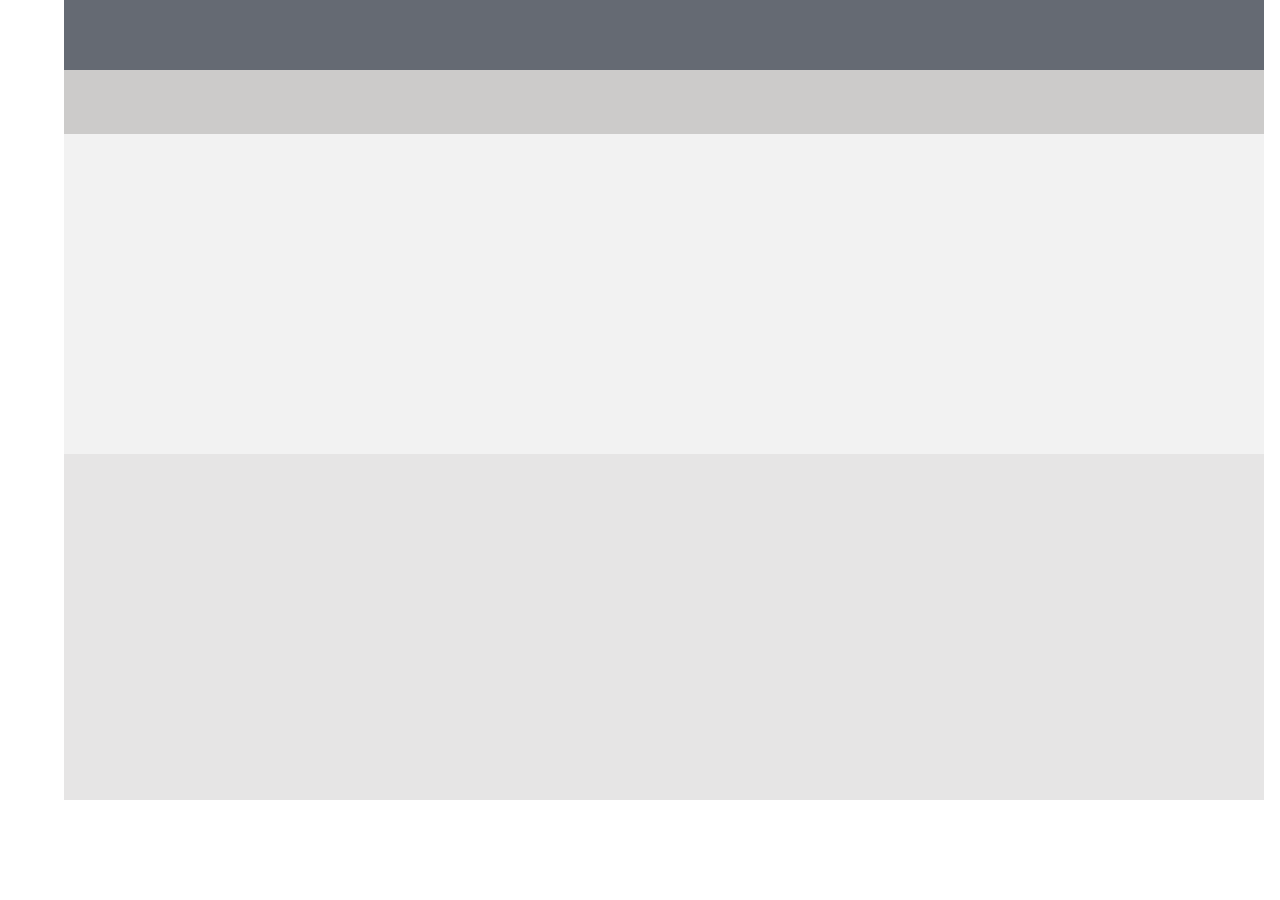
==== segundotrabajoivo/magta.html @ 15a3b130 "arranque definiendo secciones" ====
<!DOCTYPE html>
<html lang="en">
<head>
    <meta charset="UTF-8">
    <meta name="viewport" content="width=device-width, initial-scale=1.0">
    <title>TP2</title>
    <link rel="stylesheet" href="magta.css">
</head>
<main class="cuerpototal">
<main class="cuerpoentero">
<header class="cabeza">

</header>
<section class="seccionarriba">

</section>
<body>
    <section class="primeraseccion">
        
    </section>
</body>
<footer class="pie"></footer>
</main>
</main>
</html>
---- segundotrabajoivo/magta.css ----
* {
    margin: 0;
    padding: 0;
    box-sizing: border-box;
}
.cuerpototal {
    width: 100%;
    height: 100%;
    background-color: white;
    padding-left: 4rem;
    padding-right: 4rem;
}
.cuerpoentero {
    display: flex;
    flex-direction: column;
    background-color: #E6E5E5;
    height: 50rem;
    width: 75rem;   
}
.cabeza {
   background-color: #656A73;
   width: 100%;
   height: 4.4rem; 
}
.seccionarriba {
    background-color: #CCCBCA;
    width: 100%;
    height: 4rem;
}
.primeraseccion {
    background-color: #F2F2F2;
    width: 100%;
    height: 20rem;
}
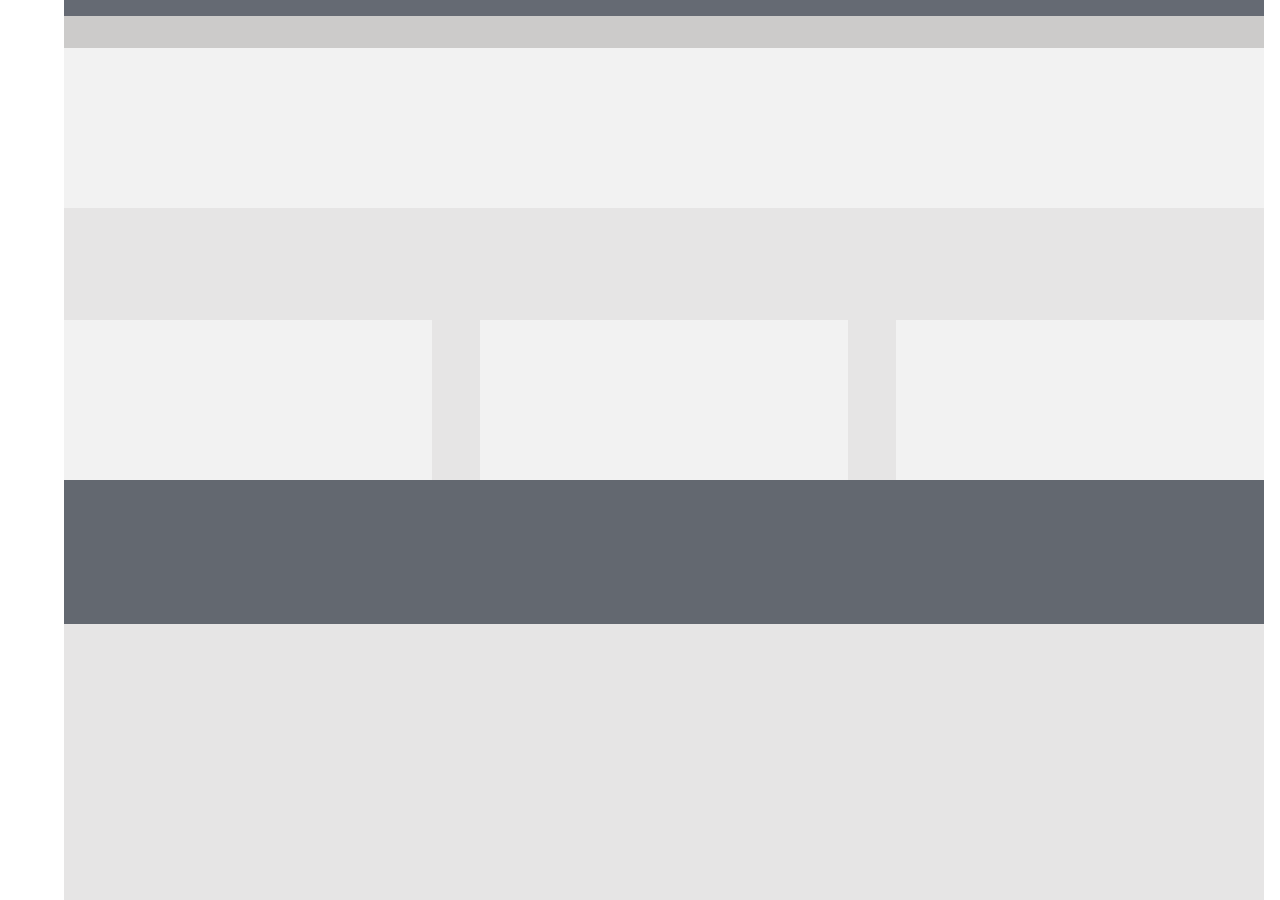
==== commit d2af924e: "tuve que cambiaar los tamaños" ====
--- a/segundotrabajoivo/magta.html
+++ b/segundotrabajoivo/magta.html
@@ -6,7 +6,7 @@
     <title>TP2</title>
     <link rel="stylesheet" href="magta.css">
 </head>
-<main class="cuerpototal">
+<body class="cuerpototal">
 <main class="cuerpoentero">
 <header class="cabeza">
 
@@ -14,12 +14,22 @@
 <section class="seccionarriba">
 
 </section>
-<body>
+<main class="seccionmedia">
     <section class="primeraseccion">
         
     </section>
+</main>
+<main class="seccionbaja">
+
+<article class="articulo"></article>
+<article class="articulo"></article>
+<article class="articulo"></article>
+
+</main>
+
+<footer class="pie">
+
+</footer>
+</main>
 </body>
-<footer class="pie"></footer>
-</main>
-</main>
 </html>
--- a/segundotrabajoivo/magta.css
+++ b/segundotrabajoivo/magta.css
@@ -14,21 +14,47 @@
     display: flex;
     flex-direction: column;
     background-color: #E6E5E5;
-    height: 50rem;
+    height: 100vh;
     width: 75rem;   
 }
 .cabeza {
    background-color: #656A73;
    width: 100%;
-   height: 4.4rem; 
+   height: 1rem; 
 }
 .seccionarriba {
     background-color: #CCCBCA;
     width: 100%;
-    height: 4rem;
+    height: 2rem;
+}
+.seccionmedia {
+    background-color: #E6E5E5;
+    height: 10rem;
+    width: 100%;
+    display: flex;
+    justify-content: center;
+    align-items: center;
 }
 .primeraseccion {
     background-color: #F2F2F2;
     width: 100%;
-    height: 20rem;
+    height: 10rem;
+}
+.seccionbaja {
+    width: 100%;
+    height: 17rem;
+    display: flex;
+    flex-direction: row;
+    align-items: flex-end;
+    justify-content: space-between;
+}
+.articulo {
+    width: 23rem;
+    height: 10rem;
+    background-color: #F2F2F2;
+}
+.pie {
+    background-color: #636870;
+    width: 100%;
+    height: 9rem;
 }
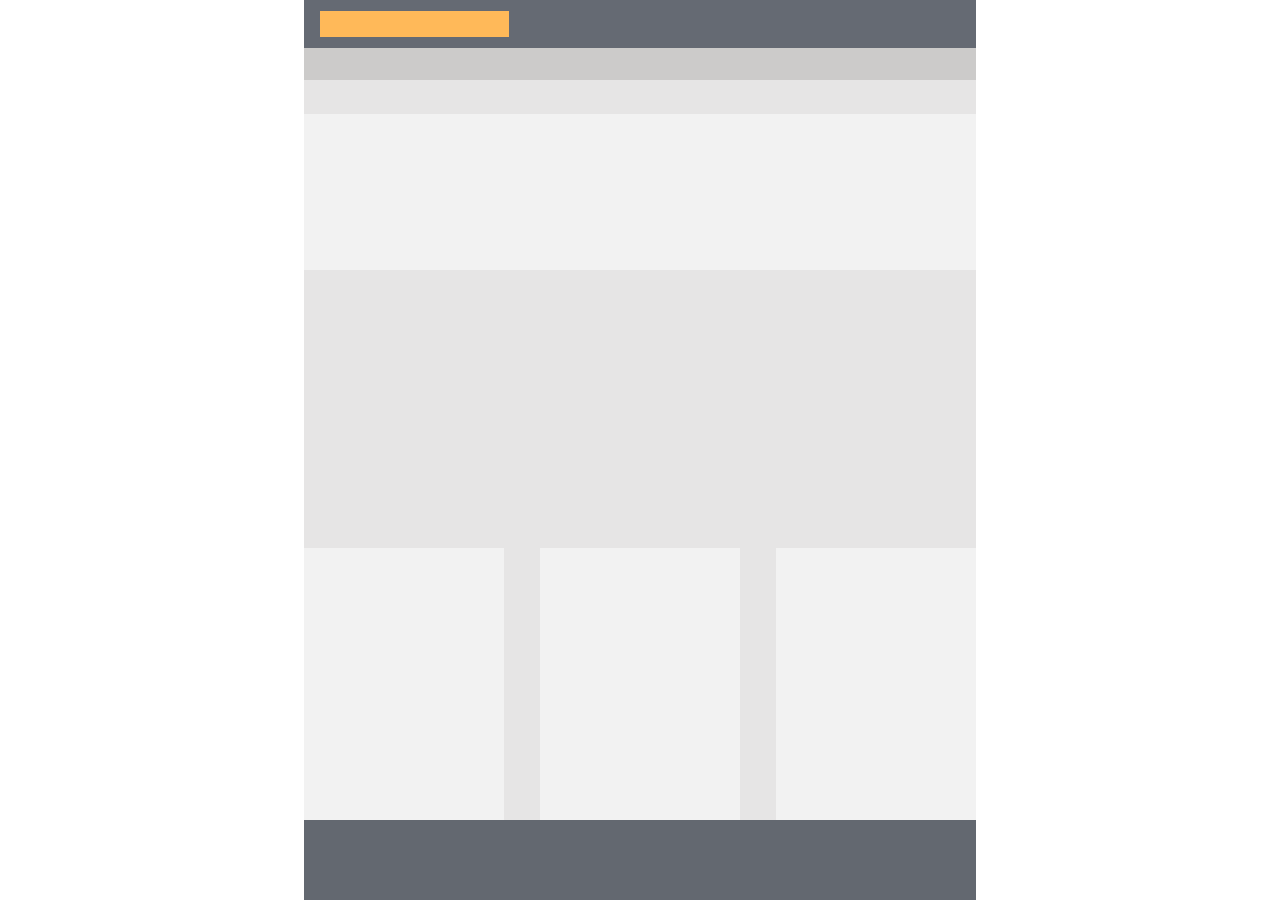
==== commit 416ba118: "arreglé las medidas para que queden bien y comenze con cada cosa que tiene cada box" ====
--- a/segundotrabajoivo/magta.html
+++ b/segundotrabajoivo/magta.html
@@ -9,7 +9,10 @@
 <body class="cuerpototal">
 <main class="cuerpoentero">
 <header class="cabeza">
-
+ <section class="rectangulonaranjahead"></section>
+ <section class="rectanguloblancohead"></section>
+ <section class="rectanguloblancohead"></section>
+ <section class="rectangulonaranjaflaco"></section>
 </header>
 <section class="seccionarriba">
 
--- a/segundotrabajoivo/magta.css
+++ b/segundotrabajoivo/magta.css
@@ -9,18 +9,23 @@
     background-color: white;
     padding-left: 4rem;
     padding-right: 4rem;
+    display: flex;
+    justify-content: center;
 }
 .cuerpoentero {
     display: flex;
     flex-direction: column;
     background-color: #E6E5E5;
     height: 100vh;
-    width: 75rem;   
+    width: 42rem;
+    position: relative;   
 }
 .cabeza {
    background-color: #656A73;
    width: 100%;
-   height: 1rem; 
+   height: 3rem; 
+   display: flex;
+   align-items: center;
 }
 .seccionarriba {
     background-color: #CCCBCA;
@@ -34,27 +39,35 @@
     display: flex;
     justify-content: center;
     align-items: center;
+    position: relative;
 }
 .primeraseccion {
     background-color: #F2F2F2;
     width: 100%;
-    height: 10rem;
+    height: 9.8rem;
+    margin-top: 4rem;
 }
 .seccionbaja {
     width: 100%;
-    height: 17rem;
+    flex: 1;
     display: flex;
     flex-direction: row;
     align-items: flex-end;
     justify-content: space-between;
 }
 .articulo {
-    width: 23rem;
-    height: 10rem;
+    width: 12.5rem;
+    height: 17rem;
     background-color: #F2F2F2;
 }
 .pie {
     background-color: #636870;
     width: 100%;
-    height: 9rem;
+    height: 5rem;
+}
+.rectangulonaranjahead {
+    width: 11.8rem;
+    height: 1.6rem;
+    background-color: #FFB959;
+    margin: 1rem;
 }
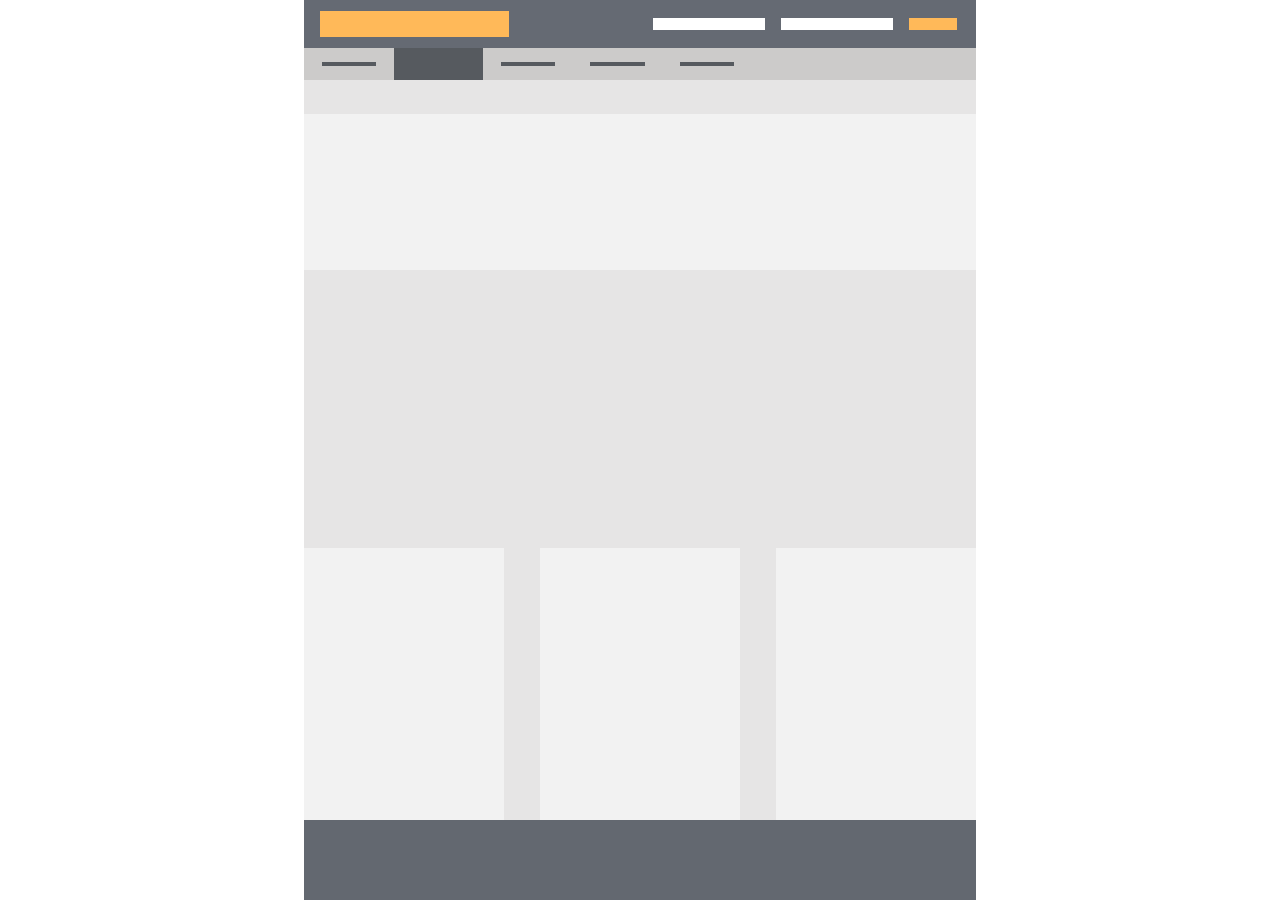
==== commit b02efb4d: "termine seccion arriba" ====
--- a/segundotrabajoivo/magta.html
+++ b/segundotrabajoivo/magta.html
@@ -10,12 +10,26 @@
 <main class="cuerpoentero">
 <header class="cabeza">
  <section class="rectangulonaranjahead"></section>
+ <section class="paraflets">
  <section class="rectanguloblancohead"></section>
  <section class="rectanguloblancohead"></section>
+</section>
  <section class="rectangulonaranjaflaco"></section>
 </header>
 <section class="seccionarriba">
-
+<section class="secciondadlinea">
+    <article class="lineanegra"></article>
+</section>
+<section class="lineausada"></section>
+<section class="secciondadlinea">
+    <article class="lineanegra"></article>
+</section>
+<section class="secciondadlinea">
+    <article class="lineanegra"></article>
+</section>
+<section class="secciondadlinea">
+    <article class="lineanegra"></article>
+</section>
 </section>
 <main class="seccionmedia">
     <section class="primeraseccion">
--- a/segundotrabajoivo/magta.css
+++ b/segundotrabajoivo/magta.css
@@ -26,11 +26,14 @@
    height: 3rem; 
    display: flex;
    align-items: center;
+   gap: 1rem;
+   position: relative;
 }
 .seccionarriba {
     background-color: #CCCBCA;
     width: 100%;
     height: 2rem;
+    display: flex;
 }
 .seccionmedia {
     background-color: #E6E5E5;
@@ -70,4 +73,39 @@
     height: 1.6rem;
     background-color: #FFB959;
     margin: 1rem;
+}
+.rectanguloblancohead {
+    width: 7rem;
+    height: 0.8rem;
+    background-color: white;
+}
+.paraflets {
+    width: 22rem;
+    height: 3rem;
+    display: flex;
+    align-items: center;
+    gap: 1rem;
+    justify-content: flex-end;
+}
+.rectangulonaranjaflaco {
+    width: 3rem;
+    background-color: #FFB959;
+    height: 0.8rem;
+}
+.lineausada {
+    height: 100%;
+    width: 5.6rem;
+    background-color: #565a5f;
+}
+.secciondadlinea {
+    height: 100%;
+    width: 5.6rem;
+    display: flex;
+    align-items: center;
+    justify-content: center;
+}
+.lineanegra {
+    background-color: #565a5f;
+    width: 3.4rem;
+    height: 0.3rem;
 }
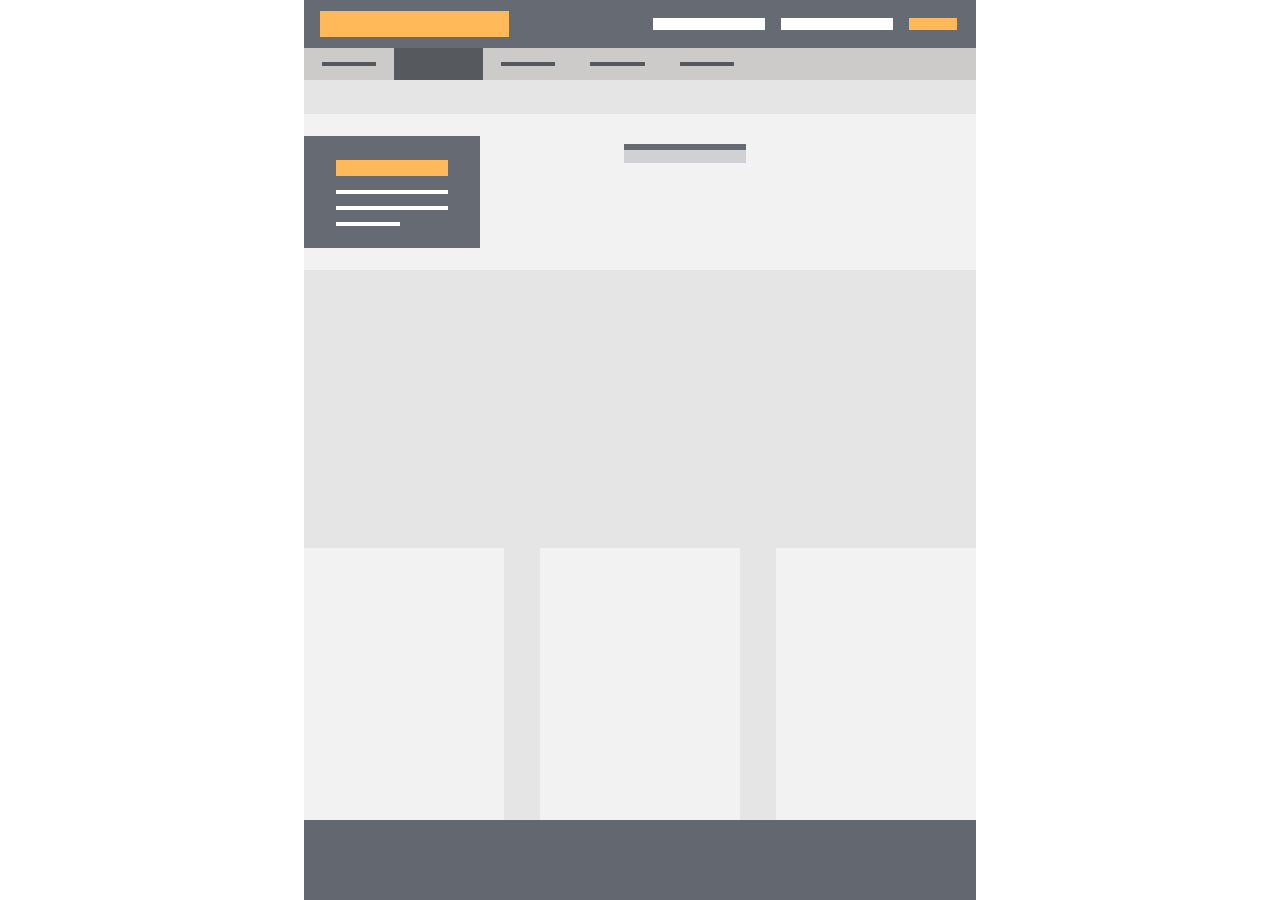
==== commit 8c92ee19: "agregue una banda de cosas" ====
--- a/segundotrabajoivo/magta.html
+++ b/segundotrabajoivo/magta.html
@@ -33,7 +33,22 @@
 </section>
 <main class="seccionmedia">
     <section class="primeraseccion">
-        
+        <section class="cajanegramedio">
+            <article class="rectangulillo"></article>
+            <article class="pele"> </article>
+            <article class="guille"> </article>
+            <article class="pelechica"> </article>
+        </section>
+        <section class="cajaleft">
+            <section class="seccionpadrefirst">
+                <article class="cabezilla"></article>
+                <article class="iguales"></article>
+                <article class="iguales"></article>
+                <article class="noigual"></article>
+            </section>
+            <section class="seccionsecond"></section>
+        </section>
+        <section class="basenegra"></section>
     </section>
 </main>
 <main class="seccionbaja">
--- a/segundotrabajoivo/magta.css
+++ b/segundotrabajoivo/magta.css
@@ -108,4 +108,73 @@
     background-color: #565a5f;
     width: 3.4rem;
     height: 0.3rem;
-}+}
+.primeraseccion{
+    display: flex;
+    flex-direction: row;
+    align-items: center;
+    justify-content: space-between;
+}
+.cajanegramedio {
+    width: 11rem;
+    height: 7rem;
+    background-color: #656A73;
+    display: flex;
+    flex-direction: column;
+    align-items: center;
+    position: relative;
+}
+.rectangulillo {
+    display: flex;
+    flex-direction: column;
+    position: absolute;
+    background-color: #FFB959;
+    width: 7rem;
+    height: 1rem;
+    top: 1.5rem;
+}
+.pele {
+    width: 7rem;
+    height: 0.3rem;
+    background-color: white;
+    position: absolute;
+    top: 3.35rem;
+}  
+.guille {
+    width: 7rem;
+    height: 0.3rem;
+    background-color: white;
+    position: absolute;
+    top: 4.35rem;
+}
+.pelechica {
+    width: 4rem;
+    height: 0.3rem;
+    background-color: white;
+    position: absolute;
+    top: 5.35rem;
+    left: 2rem;
+}
+.cajaleft {
+    position: absolute;
+    left: 20rem;
+    width: 19rem;
+    height: 6rem;
+    display: flex;
+}
+.seccionpadrefirst {
+    display: flex;
+    flex-direction: column;
+    width: 40%;
+    height: 4rem;
+}
+.cabezilla {
+    width: 100%;
+    height: 0.4rem;
+    background-color: #656A73;
+}
+.iguales {
+    width: 100%;
+    height: 0.4rem;
+    background-color: #cfd1d4
+}     
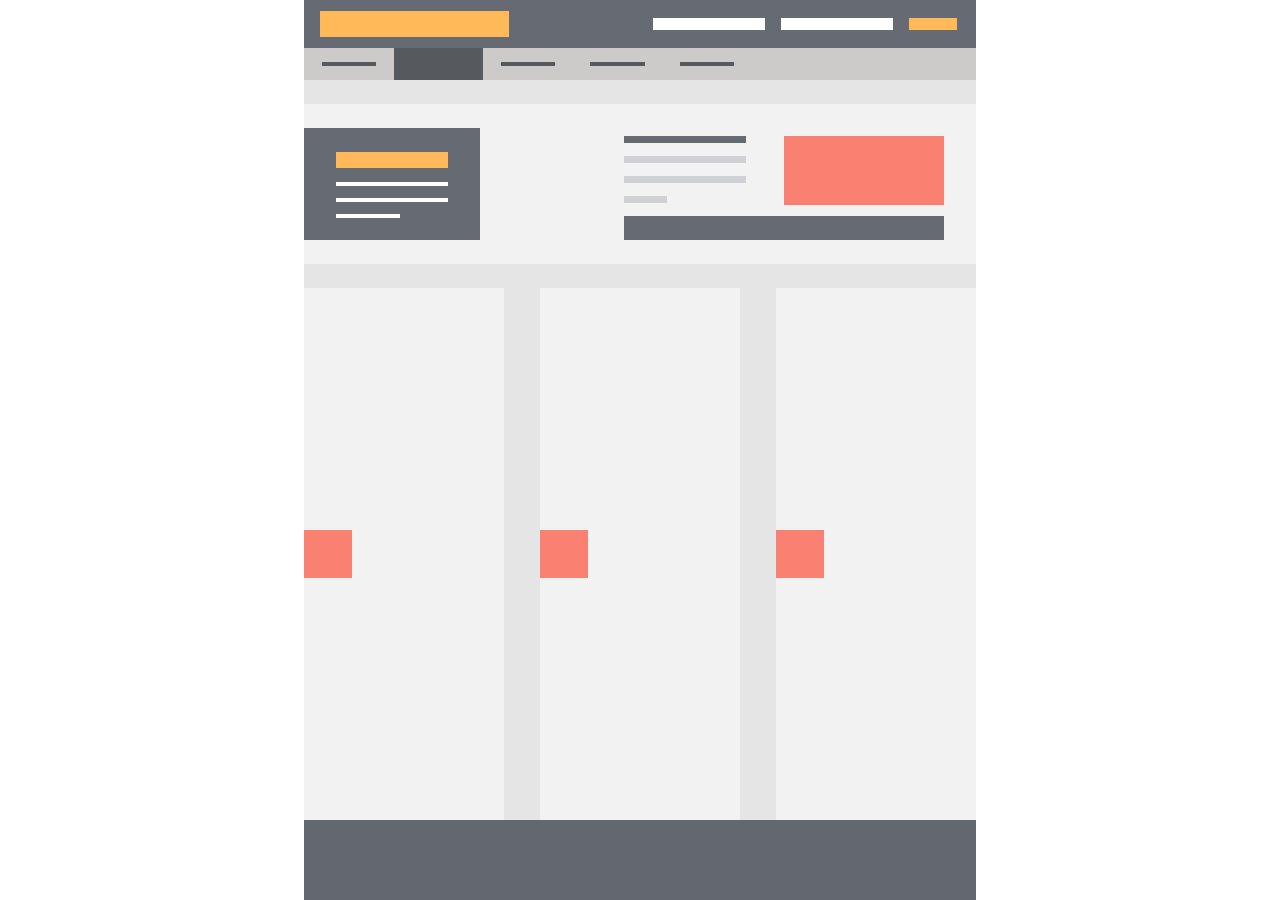
==== commit 345a5e01: "termine toda seccion media, empece con articulos" ====
--- a/segundotrabajoivo/magta.html
+++ b/segundotrabajoivo/magta.html
@@ -53,9 +53,33 @@
 </main>
 <main class="seccionbaja">
 
-<article class="articulo"></article>
-<article class="articulo"></article>
-<article class="articulo"></article>
+<section class="articulo">
+    <section class="elcuadra"></section>
+    <section>
+        <article class="anca"></article>
+        <article class="same"></article>
+        <article class="same"></article>
+        <article class="last"></article>
+    </section>
+</section>
+<section class="articulo">
+    <section class="elcuadra"></section>
+    <section>
+        <article class="anca"></article>
+        <article class="same"></article>
+        <article class="same"></article>
+        <article class="last"></article>
+    </section>
+</section>
+<section class="articulo">
+    <section class="elcuadra"></section>
+    <section>
+        <article class="anca"></article>
+        <article class="same"></article>
+        <article class="same"></article>
+        <article class="last"></article>
+    </section>
+</section>
 
 </main>
 
--- a/segundotrabajoivo/magta.css
+++ b/segundotrabajoivo/magta.css
@@ -2,6 +2,7 @@
     margin: 0;
     padding: 0;
     box-sizing: border-box;
+    flex-shrink: 0;
 }
 .cuerpototal {
     width: 100%;
@@ -19,6 +20,7 @@
     height: 100vh;
     width: 42rem;
     position: relative;   
+    overflow: hidden;
 }
 .cabeza {
    background-color: #656A73;
@@ -37,31 +39,30 @@
 }
 .seccionmedia {
     background-color: #E6E5E5;
-    height: 10rem;
-    width: 100%;
-    display: flex;
-    justify-content: center;
-    align-items: center;
-    position: relative;
+    width: 100%;
+    padding: 1.5rem 0;
 }
 .primeraseccion {
     background-color: #F2F2F2;
     width: 100%;
-    height: 9.8rem;
-    margin-top: 4rem;
+    height: 10rem;
+    display: flex;
+    align-items: center;
+    justify-content: space-between;
+    position: relative;
 }
 .seccionbaja {
-    width: 100%;
-    flex: 1;
-    display: flex;
-    flex-direction: row;
-    align-items: flex-end;
-    justify-content: space-between;
+     width: 100%;
+     flex: 1;                
+     min-height: 0;         
+     display: flex;
+     justify-content: space-between;
 }
 .articulo {
-    width: 12.5rem;
-    height: 17rem;
-    background-color: #F2F2F2;
+     width: 12.5rem;
+     background-color: #F2F2F2;
+     display: flex;
+     align-items: center;
 }
 .pie {
     background-color: #636870;
@@ -114,6 +115,7 @@
     flex-direction: row;
     align-items: center;
     justify-content: space-between;
+    position: relative;
 }
 .cajanegramedio {
     width: 11rem;
@@ -170,11 +172,38 @@
 }
 .cabezilla {
     width: 100%;
-    height: 0.4rem;
+    height: 0.45rem;
     background-color: #656A73;
 }
 .iguales {
     width: 100%;
-    height: 0.4rem;
-    background-color: #cfd1d4
-}     +    height: 0.45rem;
+    background-color: #cfd1d4;
+    margin-top: 0.8rem;
+}
+.noigual {
+    width: 35%;
+    height: 0.45rem;
+    background-color: #cfd1d4;
+    margin-top: 0.8rem;
+}
+.seccionsecond {
+    width: 10rem;
+    height: 72%;
+    background-color: salmon;
+    position: absolute;
+    left: 10rem;
+}
+.basenegra {
+    width: 20rem; 
+    height: 1.5rem;
+    background-color: #656A73;
+    position: absolute;
+    right: 2rem;
+    top: 7rem;
+}
+.elcuadra {
+    width: 3rem;
+    height: 3rem;
+    background-color: salmon;
+}
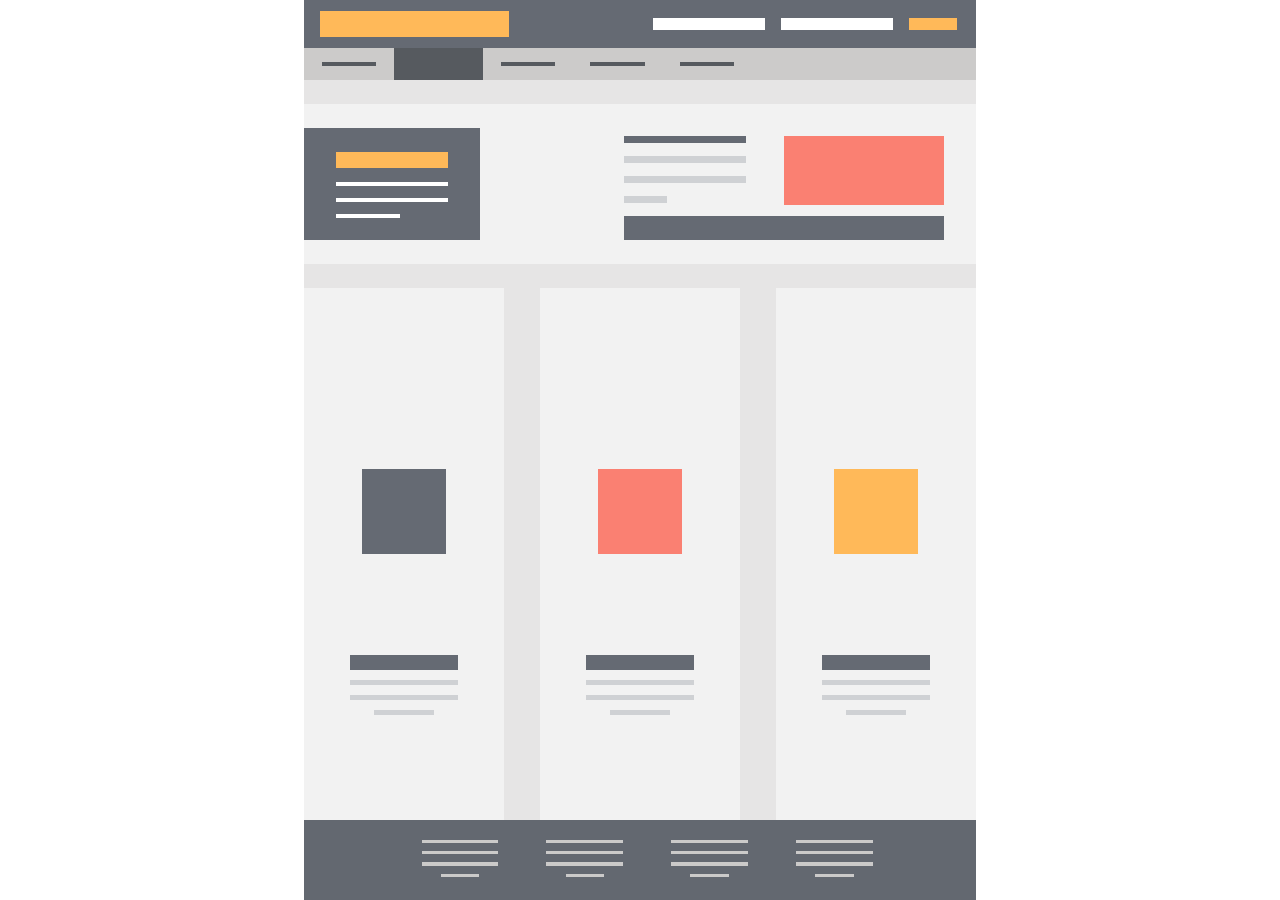
==== commit 16e357ac: "termine el trabajo" ====
--- a/segundotrabajoivo/magta.html
+++ b/segundotrabajoivo/magta.html
@@ -54,37 +54,74 @@
 <main class="seccionbaja">
 
 <section class="articulo">
+    <section class="arriba">
     <section class="elcuadra"></section>
-    <section>
+    </section>
+    <section class="abajo">
+    <section class="xd">
         <article class="anca"></article>
         <article class="same"></article>
         <article class="same"></article>
         <article class="last"></article>
     </section>
+    </section>
 </section>
 <section class="articulo">
-    <section class="elcuadra"></section>
-    <section>
+    <section class="arriba">
+    <section class="elcuadra1"></section>
+    </section>
+    <section class="abajo">
+    <section class="xd">
         <article class="anca"></article>
         <article class="same"></article>
         <article class="same"></article>
         <article class="last"></article>
     </section>
+    </section>
 </section>
 <section class="articulo">
-    <section class="elcuadra"></section>
-    <section>
+    <section class="arriba">
+    <section class="elcuadra2"></section>
+    </section>
+    <section class="abajo">
+    <section class="xd">
         <article class="anca"></article>
         <article class="same"></article>
         <article class="same"></article>
         <article class="last"></article>
+    </section>
     </section>
 </section>
 
 </main>
 
 <footer class="pie">
-
+    <section class="inlcuyeloscuatro">
+ <section class="eltexto">
+    <article class="identicos"></article>
+    <article class="identicos"></article>
+    <article class="identicos"></article>
+    <article class="falla"></article>
+ </section>
+<section class="eltexto">
+    <article class="identicos"></article>
+    <article class="identicos"></article>
+    <article class="identicos"></article>
+    <article class="falla"></article>
+ </section>
+ <section class="eltexto">
+    <article class="identicos"></article>
+    <article class="identicos"></article>
+    <article class="identicos"></article>
+    <article class="falla"></article>
+ </section>
+ <section class="eltexto">
+    <article class="identicos"></article>
+    <article class="identicos"></article>
+    <article class="identicos"></article>
+    <article class="falla"></article>
+ </section>
+ </section>
 </footer>
 </main>
 </body>
--- a/segundotrabajoivo/magta.css
+++ b/segundotrabajoivo/magta.css
@@ -58,152 +58,228 @@
      display: flex;
      justify-content: space-between;
 }
+.rectangulonaranjahead {
+    width: 11.8rem;
+    height: 1.6rem;
+    background-color: #FFB959;
+    margin: 1rem;
+}
+.rectanguloblancohead {
+    width: 7rem;
+    height: 0.8rem;
+    background-color: white;
+}
+.paraflets {
+    width: 22rem;
+    height: 3rem;
+    display: flex;
+    align-items: center;
+    gap: 1rem;
+    justify-content: flex-end;
+}
+.rectangulonaranjaflaco {
+    width: 3rem;
+    background-color: #FFB959;
+    height: 0.8rem;
+}
+.lineausada {
+    height: 100%;
+    width: 5.6rem;
+    background-color: #565a5f;
+}
+.secciondadlinea {
+    height: 100%;
+    width: 5.6rem;
+    display: flex;
+    align-items: center;
+    justify-content: center;
+}
+.lineanegra {
+    background-color: #565a5f;
+    width: 3.4rem;
+    height: 0.3rem;
+}
+.primeraseccion{
+    display: flex;
+    flex-direction: row;
+    align-items: center;
+    justify-content: space-between;
+    position: relative;
+}
+.cajanegramedio {
+    width: 11rem;
+    height: 7rem;
+    background-color: #656A73;
+    display: flex;
+    flex-direction: column;
+    align-items: center;
+    position: relative;
+}
+.rectangulillo {
+    display: flex;
+    flex-direction: column;
+    position: absolute;
+    background-color: #FFB959;
+    width: 7rem;
+    height: 1rem;
+    top: 1.5rem;
+}
+.pele {
+    width: 7rem;
+    height: 0.3rem;
+    background-color: white;
+    position: absolute;
+    top: 3.35rem;
+}  
+.guille {
+    width: 7rem;
+    height: 0.3rem;
+    background-color: white;
+    position: absolute;
+    top: 4.35rem;
+}
+.pelechica {
+    width: 4rem;
+    height: 0.3rem;
+    background-color: white;
+    position: absolute;
+    top: 5.35rem;
+    left: 2rem;
+}
+.cajaleft {
+    position: absolute;
+    left: 20rem;
+    width: 19rem;
+    height: 6rem;
+    display: flex;
+}
+.seccionpadrefirst {
+    display: flex;
+    flex-direction: column;
+    width: 40%;
+    height: 4rem;
+}
+.cabezilla {
+    width: 100%;
+    height: 0.45rem;
+    background-color: #656A73;
+}
+.iguales {
+    width: 100%;
+    height: 0.45rem;
+    background-color: #cfd1d4;
+    margin-top: 0.8rem;
+}
+.noigual {
+    width: 35%;
+    height: 0.45rem;
+    background-color: #cfd1d4;
+    margin-top: 0.8rem;
+}
+.seccionsecond {
+    width: 10rem;
+    height: 72%;
+    background-color: salmon;
+    position: absolute;
+    left: 10rem;
+}
+.basenegra {
+    width: 20rem; 
+    height: 1.5rem;
+    background-color: #656A73;
+    position: absolute;
+    right: 2rem;
+    top: 7rem;
+}
 .articulo {
      width: 12.5rem;
      background-color: #F2F2F2;
      display: flex;
-     align-items: center;
+     flex-direction: column;
+}
+.arriba {
+    width: 100%;
+    height: 50%;
+    display: flex;
+    align-items: flex-end;
+    justify-content: center;
+}
+.abajo {
+    width: 100%;
+    height: 50%;
+    display: flex;
+    align-items: center;
+    justify-content: center;
+}
+.elcuadra {
+    width: 5.3rem;
+    height: 5.3rem;
+    background-color: #656A73;
+}
+.elcuadra1 {
+    width: 5.3rem;
+    height: 5.3rem;
+    background-color: salmon;
+}
+.elcuadra2 {
+    width: 5.3rem;
+    height: 5.3rem;
+    background-color: #FFB959;
+}
+.xd {
+    width: 6.8rem;
+    height: 4rem;
+    display: flex;
+    flex-direction: column;
+    gap: 0.67rem;
+    align-items: center;
+}
+.anca {
+    width: 100%;
+    height: 23%;
+    background-color: #656A73;
+}
+.same {
+    width: 100%;
+    height: 6.7%;
+    background-color: #cfd1d4;
+}
+.last {
+    width: 55%;
+    height: 6.7%;
+    background-color: #cfd1d4;
 }
 .pie {
     background-color: #636870;
     width: 100%;
     height: 5rem;
-}
-.rectangulonaranjahead {
-    width: 11.8rem;
-    height: 1.6rem;
-    background-color: #FFB959;
-    margin: 1rem;
-}
-.rectanguloblancohead {
-    width: 7rem;
-    height: 0.8rem;
-    background-color: white;
-}
-.paraflets {
-    width: 22rem;
-    height: 3rem;
-    display: flex;
-    align-items: center;
-    gap: 1rem;
-    justify-content: flex-end;
-}
-.rectangulonaranjaflaco {
-    width: 3rem;
-    background-color: #FFB959;
-    height: 0.8rem;
-}
-.lineausada {
-    height: 100%;
-    width: 5.6rem;
-    background-color: #565a5f;
-}
-.secciondadlinea {
-    height: 100%;
-    width: 5.6rem;
-    display: flex;
-    align-items: center;
-    justify-content: center;
-}
-.lineanegra {
-    background-color: #565a5f;
-    width: 3.4rem;
-    height: 0.3rem;
-}
-.primeraseccion{
     display: flex;
     flex-direction: row;
-    align-items: center;
-    justify-content: space-between;
-    position: relative;
-}
-.cajanegramedio {
-    width: 11rem;
-    height: 7rem;
-    background-color: #656A73;
-    display: flex;
-    flex-direction: column;
-    align-items: center;
-    position: relative;
-}
-.rectangulillo {
-    display: flex;
-    flex-direction: column;
-    position: absolute;
-    background-color: #FFB959;
-    width: 7rem;
-    height: 1rem;
-    top: 1.5rem;
-}
-.pele {
-    width: 7rem;
-    height: 0.3rem;
-    background-color: white;
-    position: absolute;
-    top: 3.35rem;
-}  
-.guille {
-    width: 7rem;
-    height: 0.3rem;
-    background-color: white;
-    position: absolute;
-    top: 4.35rem;
-}
-.pelechica {
-    width: 4rem;
-    height: 0.3rem;
-    background-color: white;
-    position: absolute;
-    top: 5.35rem;
-    left: 2rem;
-}
-.cajaleft {
-    position: absolute;
-    left: 20rem;
-    width: 19rem;
-    height: 6rem;
-    display: flex;
-}
-.seccionpadrefirst {
-    display: flex;
-    flex-direction: column;
-    width: 40%;
-    height: 4rem;
-}
-.cabezilla {
-    width: 100%;
-    height: 0.45rem;
-    background-color: #656A73;
-}
-.iguales {
-    width: 100%;
-    height: 0.45rem;
-    background-color: #cfd1d4;
-    margin-top: 0.8rem;
-}
-.noigual {
-    width: 35%;
-    height: 0.45rem;
-    background-color: #cfd1d4;
-    margin-top: 0.8rem;
-}
-.seccionsecond {
-    width: 10rem;
-    height: 72%;
-    background-color: salmon;
-    position: absolute;
-    left: 10rem;
-}
-.basenegra {
-    width: 20rem; 
-    height: 1.5rem;
-    background-color: #656A73;
-    position: absolute;
-    right: 2rem;
-    top: 7rem;
-}
-.elcuadra {
-    width: 3rem;
-    height: 3rem;
-    background-color: salmon;
+    justify-content: center;
+}
+.inlcuyeloscuatro {
+    height: 100%;
+    width: 65%;
+    display: flex;
+    flex-direction: row;
+    gap: 3rem;
+    align-items: center;
+}
+.eltexto {
+    width: 4.8rem;
+    height: 50%; 
+    display: flex;
+    flex-direction: column;
+    gap: 0.5rem;
+    align-items: center;
+}
+.identicos {
+    width: 100%;
+    height: 0.2rem;
+    background-color: #CBCAC9;
+}
+.falla {
+    width: 50%;
+    height: 0.2rem;
+    background-color: #CBCAC9;
 }
